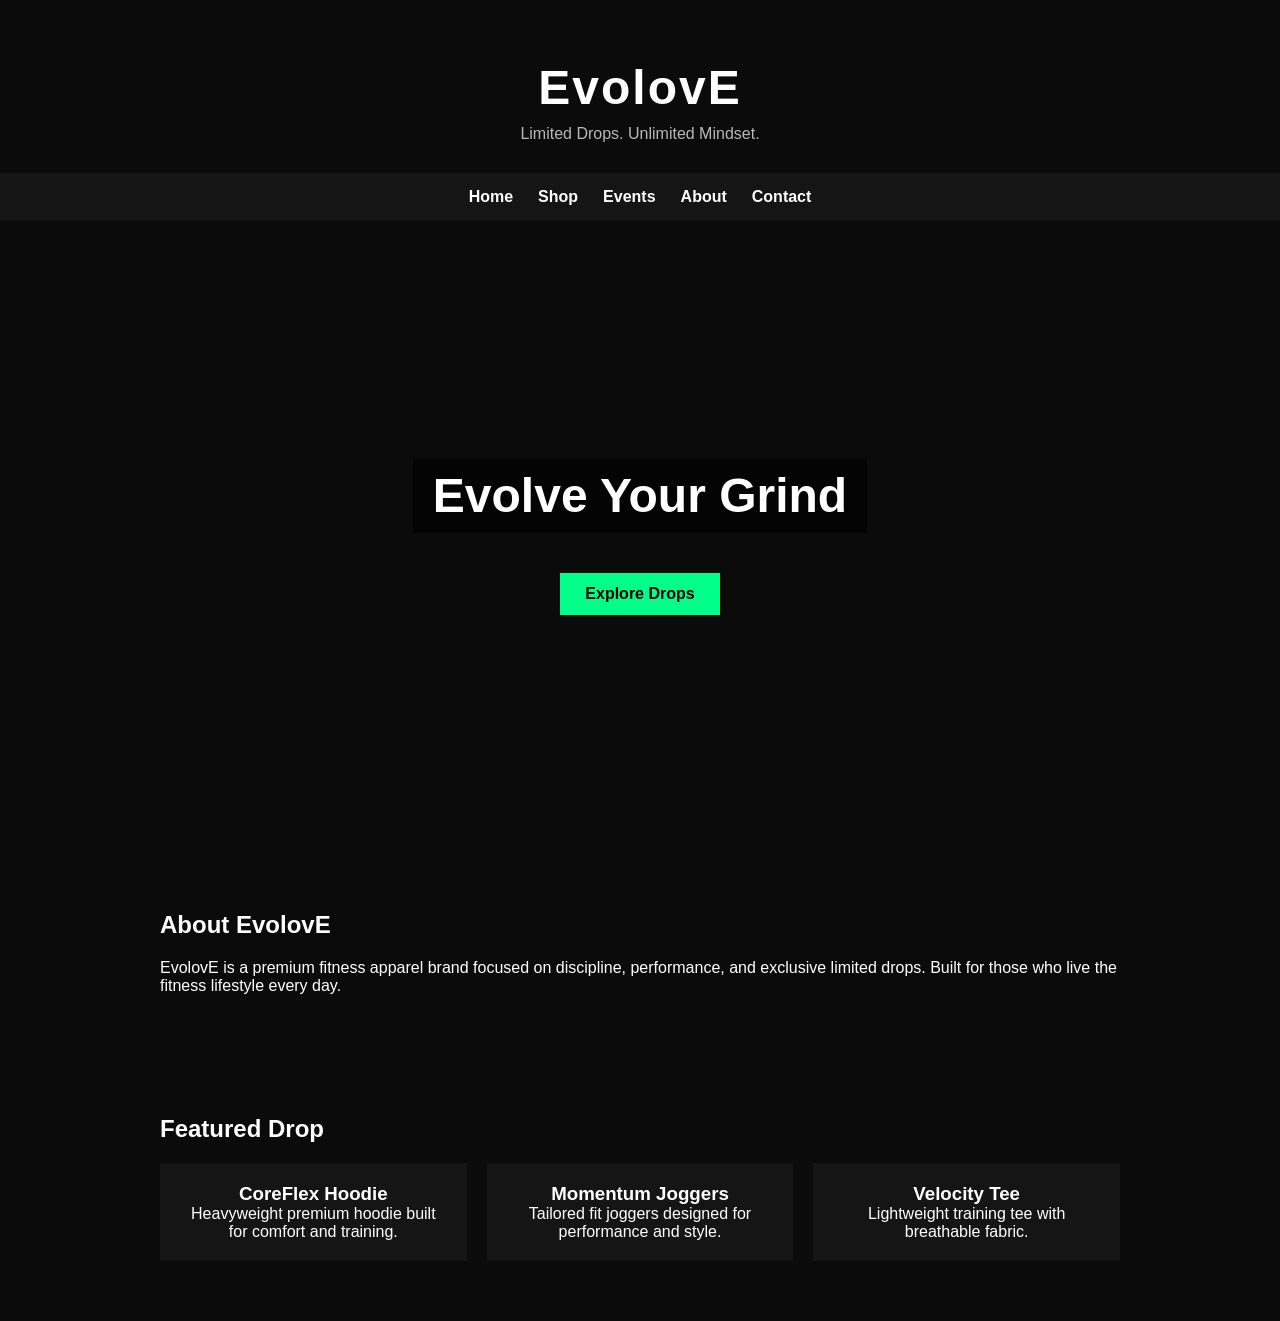
==== index.html @ 1e79ada6 "Add files via upload" ====
<!DOCTYPE html>
<html lang="en">
<head>
<meta charset="UTF-8">
<meta name="viewport" content="width=device-width, initial-scale=1.0">
<meta name="description" content="EvolovE fitness apparel brand">
<title>EvolovE | Home</title>
<link rel="stylesheet" href="styles.css">
</head>

<body>

<header>
  <h1>EvolovE</h1>
  <p>Limited Drops. Unlimited Mindset.</p>
</header>

<nav>
  <a href="index.html">Home</a>
  <a href="shop.html">Shop</a>
  <a href="events.html">Events</a>
  <a href="about.html">About</a>
  <a href="contact.html">Contact</a>
</nav>

<!-- HERO SECTION -->
<div class="hero">
  <h2>Evolve Your Grind</h2>
  <a href="shop.html" class="btn">Explore Drops</a>
</div>

<!-- BRAND INTRO -->
<section>
  <h2>About EvolovE</h2>
  <p>
    EvolovE is a premium fitness apparel brand focused on discipline, performance, and exclusive limited drops.
    Built for those who live the fitness lifestyle every day.
  </p>
</section>

<!-- FEATURED PRODUCTS -->
<section>
  <h2>Featured Drop</h2>

  <div class="grid">
    <div class="card">
      <h3>CoreFlex Hoodie</h3>
      <p>Heavyweight premium hoodie built for comfort and training.</p>
    </div>

    <div class="card">
      <h3>Momentum Joggers</h3>
      <p>Tailored fit joggers designed for performance and style.</p>
    </div>

    <div class="card">
      <h3>Velocity Tee</h3>
      <p>Lightweight training tee with breathable fabric.</p>
    </div>
  </div>
</section>

</body>
</html>
---- styles.css ----
:root {
  --bg: #0b0b0b;
  --surface: #151515;
  --accent: #00ff88;
  --text: #ffffff;
  --muted: #b8b8b8;
}

* {
  margin: 0;
  padding: 0;
  box-sizing: border-box;
  font-family: Arial, sans-serif;
}

body {
  background: var(--bg);
  color: var(--text);
}

/* HEADER */
header {
  text-align: center;
  padding: 60px 20px 30px;
}

header h1 {
  font-size: 3rem;
  letter-spacing: 2px;
}

header p {
  color: var(--muted);
  margin-top: 10px;
}

/* NAV */
nav {
  display: flex;
  justify-content: center;
  gap: 25px;
  padding: 15px;
  background: var(--surface);
  position: sticky;
  top: 0;
}

nav a {
  color: var(--text);
  text-decoration: none;
  font-weight: bold;
  transition: 0.3s;
}

nav a:hover {
  color: var(--accent);
}

/* HERO STYLE */
.hero {
  height: 70vh;
  background: url("https://images.unsplash.com/photo-1517836357463-d25dfeac3438") center/cover;
  display: flex;
  flex-direction: column;
  justify-content: center;
  align-items: center;
  text-align: center;
  padding: 20px;
}

.hero h2 {
  font-size: 3rem;
  background: rgba(0,0,0,0.6);
  padding: 10px 20px;
}

.btn {
  margin-top: 20px;
  padding: 12px 25px;
  background: var(--accent);
  color: black;
  border: none;
  font-weight: bold;
  cursor: pointer;
   display: inline-block;
  text-decoration: none;

}

/* SECTIONS */
section {
  padding: 60px 20px;
  max-width: 1000px;
  margin: auto;
}

h2 {
  margin-bottom: 20px;
}

/* PRODUCT GRID */
.grid {
  display: grid;
  grid-template-columns: repeat(3, 1fr);
  gap: 20px;
}

.card {
  background: var(--surface);
  padding: 20px;
  text-align: center;
}

/* TABLE */
table {
  width: 100%;
  margin-top: 20px;
  border-collapse: collapse;
}

th, td {
  border: 1px solid #333;
  padding: 12px;
}

/* FOOTER */
footer {
  text-align: center;
  padding: 30px;
  background: var(--surface);
  color: var(--muted);
}
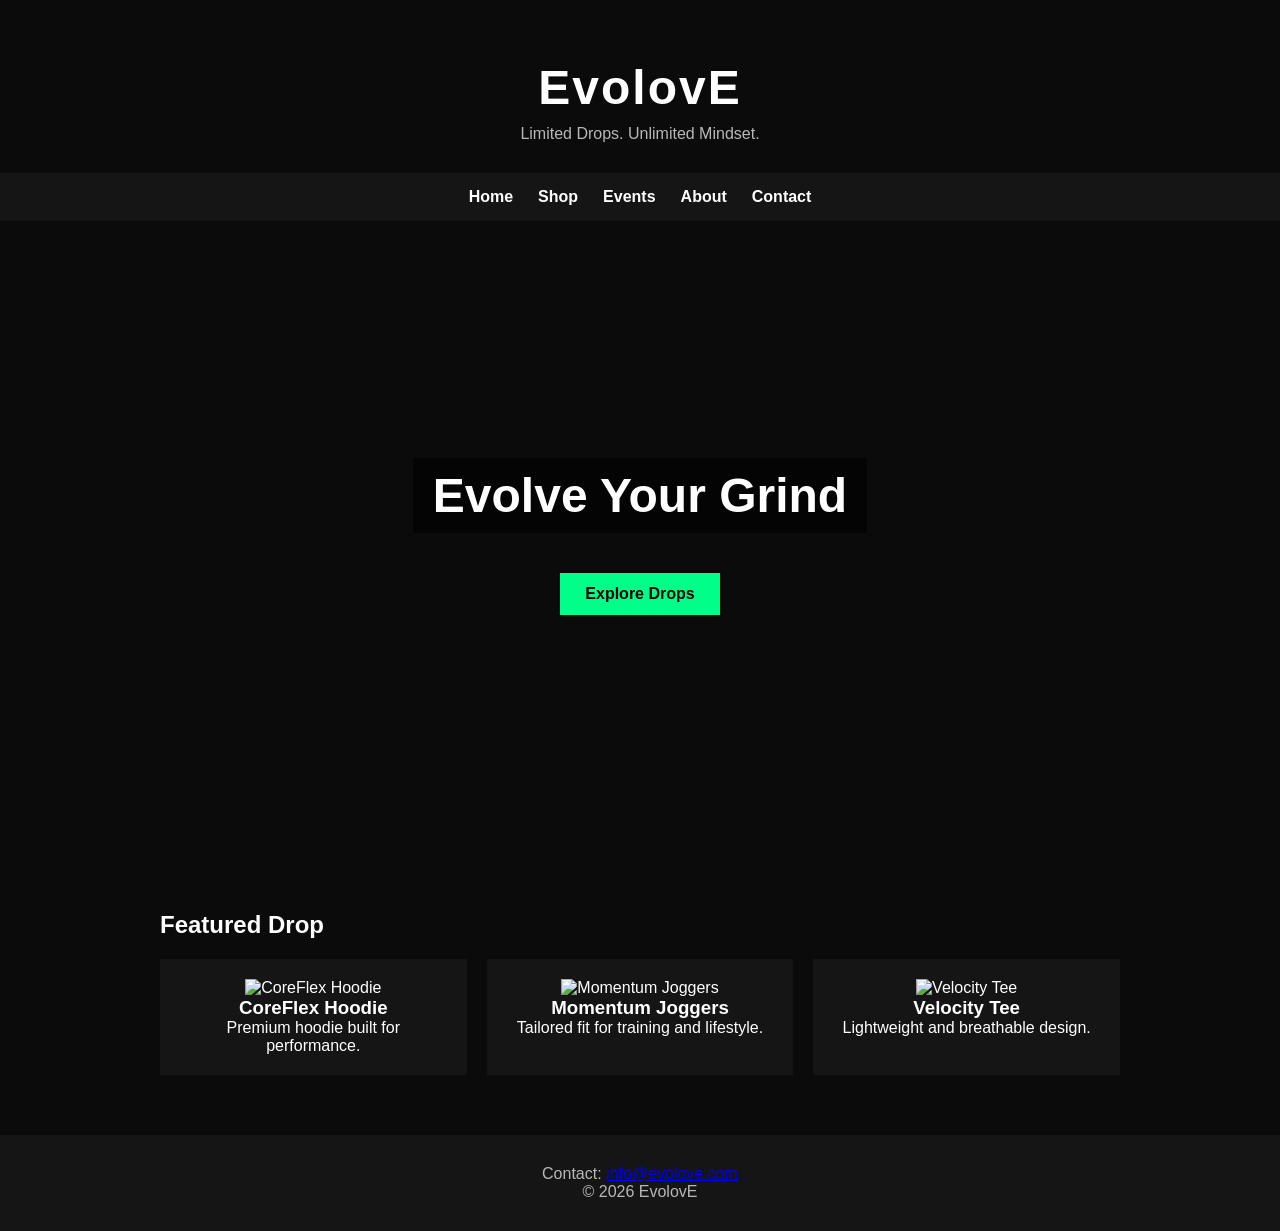
==== commit 4daae251: "Add files via upload" ====
--- a/index.html
+++ b/index.html
@@ -23,42 +23,41 @@
   <a href="contact.html">Contact</a>
 </nav>
 
-<!-- HERO SECTION -->
 <div class="hero">
   <h2>Evolve Your Grind</h2>
   <a href="shop.html" class="btn">Explore Drops</a>
 </div>
 
-<!-- BRAND INTRO -->
-<section>
-  <h2>About EvolovE</h2>
-  <p>
-    EvolovE is a premium fitness apparel brand focused on discipline, performance, and exclusive limited drops.
-    Built for those who live the fitness lifestyle every day.
-  </p>
-</section>
-
-<!-- FEATURED PRODUCTS -->
 <section>
   <h2>Featured Drop</h2>
 
   <div class="grid">
+
     <div class="card">
+      <img src="Hoodie.jpeg" alt="CoreFlex Hoodie">
       <h3>CoreFlex Hoodie</h3>
-      <p>Heavyweight premium hoodie built for comfort and training.</p>
+      <p>Premium hoodie built for performance.</p>
     </div>
 
     <div class="card">
+      <img src="Joggers.jpg" alt="Momentum Joggers">
       <h3>Momentum Joggers</h3>
-      <p>Tailored fit joggers designed for performance and style.</p>
+      <p>Tailored fit for training and lifestyle.</p>
     </div>
 
     <div class="card">
+      <img src="Shirt.jpg" alt="Velocity Tee">
       <h3>Velocity Tee</h3>
-      <p>Lightweight training tee with breathable fabric.</p>
+      <p>Lightweight and breathable design.</p>
     </div>
+
   </div>
 </section>
 
+<footer>
+  <p>Contact: <a href="mailto:info@evolove.com">info@evolove.com</a></p>
+  <p>&copy; 2026 EvolovE</p>
+</footer>
+
 </body>
 </html>
